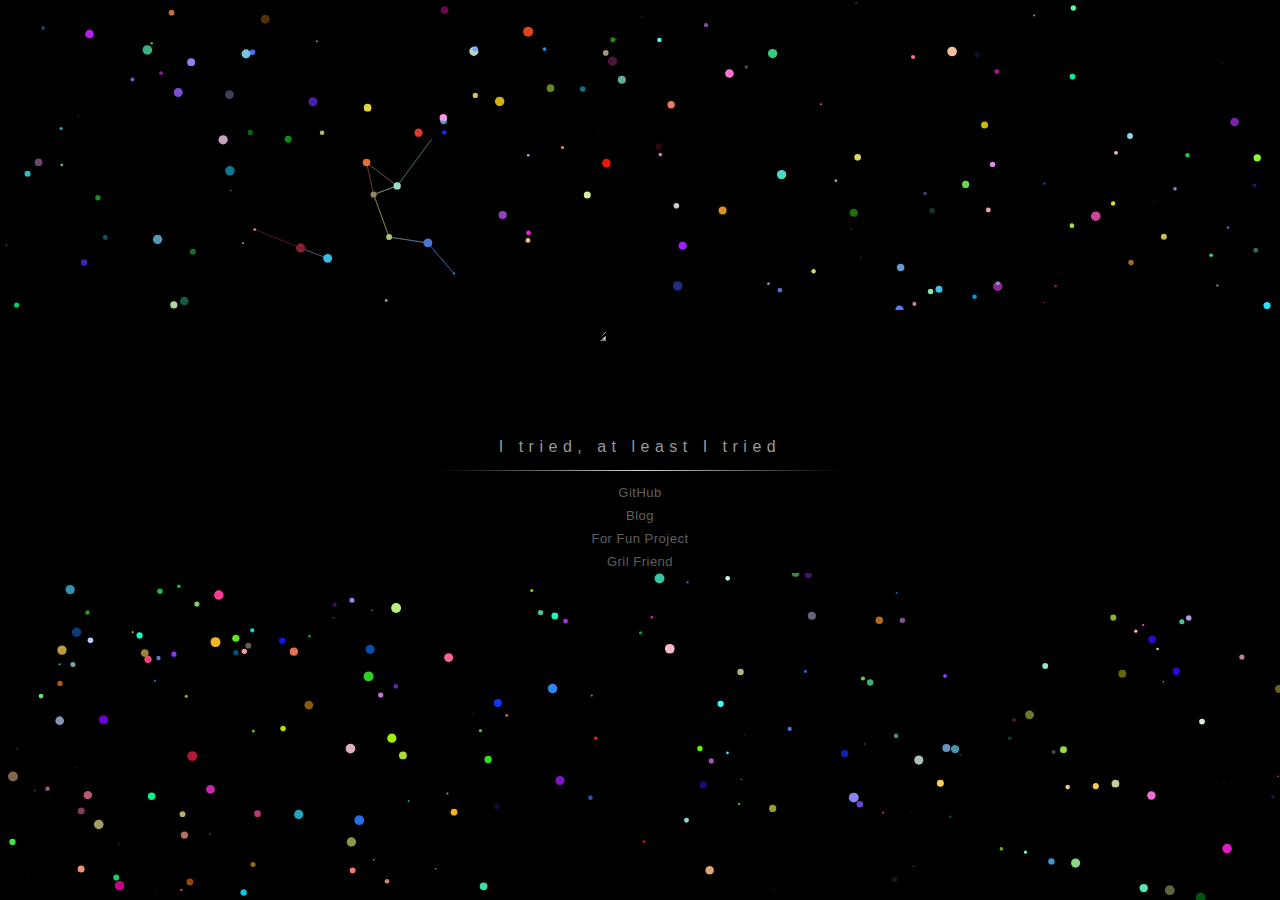
==== index.html @ 6a6e2ee4 "开放女朋友这栏" ====
<!DOCTYPE html>
<html>
	<head>
		<meta charset="UTF-8">
		<title>wasps site</title>
		<meta name="viewport" content="initial-scale=1, maximum-scale=1, user-scalable=no">
		<link rel="icon" href="http://img1.ph.126.net/SdeVSGY55wGQ1xHNrBN49g==/6632449851817384801.png" type="image/x-icon">
		<link href="css/public.css" rel="stylesheet" type="text/css" />
		<link href="css/index.css" rel="stylesheet" type="text/css" />
	</head>
	<body>
		<canvas id="canvas"></canvas>
		<div class="container">
			<div class="logo">
				<img src="http://img1.ph.126.net/QdvZCKHBlJFUzRUq4qMaRA==/1280711144051647189.jpg" />
			</div>
			<p class="sign">I tried, at least I tried</p>
			<hr />
			<p><a href="https://github.com/skycolor" >GitHub</a></p>
			<p><a href="http://www.cnblogs.com/skyHF/">Blog</a></p>
			<p><a href="project.html">For Fun Project</a></p>
			<p><a href="https://skycolor.github.io/girlFriend/">Gril Friend</a></p>
		</div>
		
		<script src="js/canvasEffect.js" type="application/javascript"></script>
		<script>
			particleEffect();
		</script>
	</body>
</html>
---- css/public.css ----
@charset "utf-8";
html{font-size:20px;}
html, body, div, span, applet, object, iframe, h1, h2, h3, h4, h5, h6, p, blockquote, pre, a, abbr, acronym, address, big, cite, code, del, dfn, em, img, ins, kbd, q, s, samp, small, strike, strong, sub, sup, tt, var, b, u, i, center, dl, dt, dd, ol, ul, li, fieldset, form, label, legend, table, caption, tbody, tfoot, thead, tr, th, td, article, aside, canvas, details, embed, figure, figcaption, footer, header, hgroup, menu, nav, output, ruby, section, summary, time, mark, audio, video,input { margin:0; padding:0; border:0; font-weight: normal; vertical-align:baseline;}
article, aside, details, figcaption, figure, footer, header, hgroup, menu, nav, section {display:block;}
body {font-family:"Microsoft YaHei", Arial, Helvetica, sans-serif;}
ol, ul { list-style:none;}
em, i{font-style: normal;}
blockquote, q { quotes:none;}
blockquote:before, blockquote:after, q:before, q:after { content:''; content:none;}
input, textarea { outline:0; resize:none; -webkit-appearance: none;}
a{display: block; height: auto; color: #333; text-decoration: none;}
input[type="submit"],input[type="reset"],input[type="button"],input{-webkit-appearance:none;border-radius:0;}
img{width: 100%; vertical-align: bottom;}
---- css/index.css ----
@charset "utf-8";
html,body{height: 100%;width: 100%;background: #000;}
#canvas{position: absolute;width: 100%;height: 100%;left: 0;top: 0;}


.container{position: absolute;width: 100%;top: 50%;left: 0;background: #000;margin-top: -140px;}
.container .logo{width: 100px;height: 100px;margin: 8px auto 16px;border-radius:50%;-webkit-border-radius: 50%;overflow: hidden;}
.container .sign{padding: 4px;text-align: center;color: #999;font-size: 16px;letter-spacing:5.5px;}
.container hr{max-width: 400px;height: 1px;border: none;background-image: linear-gradient(0deg, transparent, #d5d5d5, transparent);
    background-image: -webkit-linear-gradient(0deg, transparent, #d5d5d5, transparent);}
.container a{text-align: center;font-size: 13px;;color: #9e9e9e;padding: 4px 0;letter-spacing:.5px;opacity: .6;transition: opacity .5s ease;
	-webkit-transition: opacity .5s ease;} 
.container a:hover{opacity: 1;}
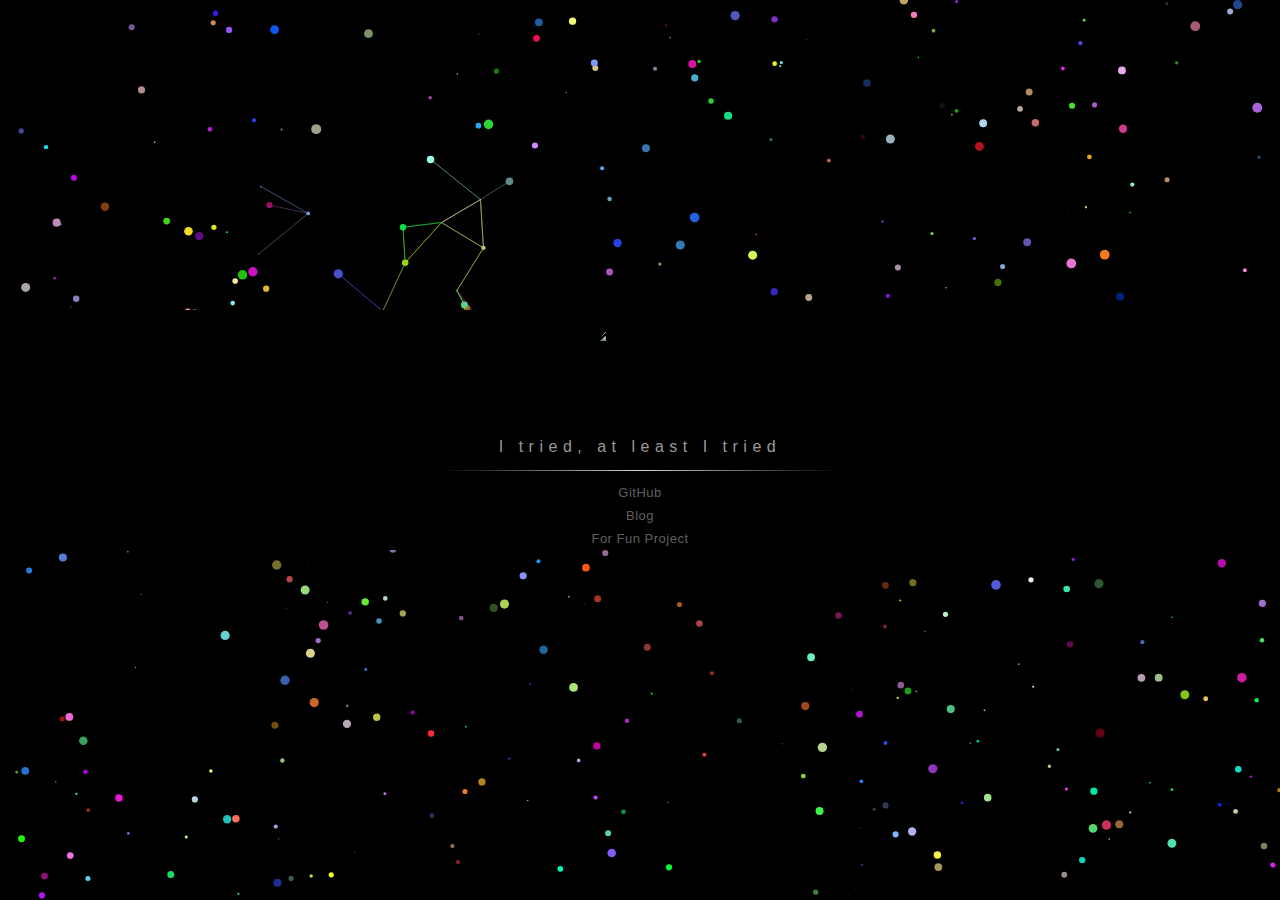
==== commit 9e0ed401: "关闭女朋友这栏" ====
--- a/index.html
+++ b/index.html
@@ -19,7 +19,7 @@
 			<p><a href="https://github.com/skycolor" >GitHub</a></p>
 			<p><a href="http://www.cnblogs.com/skyHF/">Blog</a></p>
 			<p><a href="project.html">For Fun Project</a></p>
-			<p><a href="https://skycolor.github.io/girlFriend/">Gril Friend</a></p>
+			<!--<p><a href="https://skycolor.github.io/girlFriend/">Gril Friend</a></p>-->
 		</div>
 		
 		<script src="js/canvasEffect.js" type="application/javascript"></script>
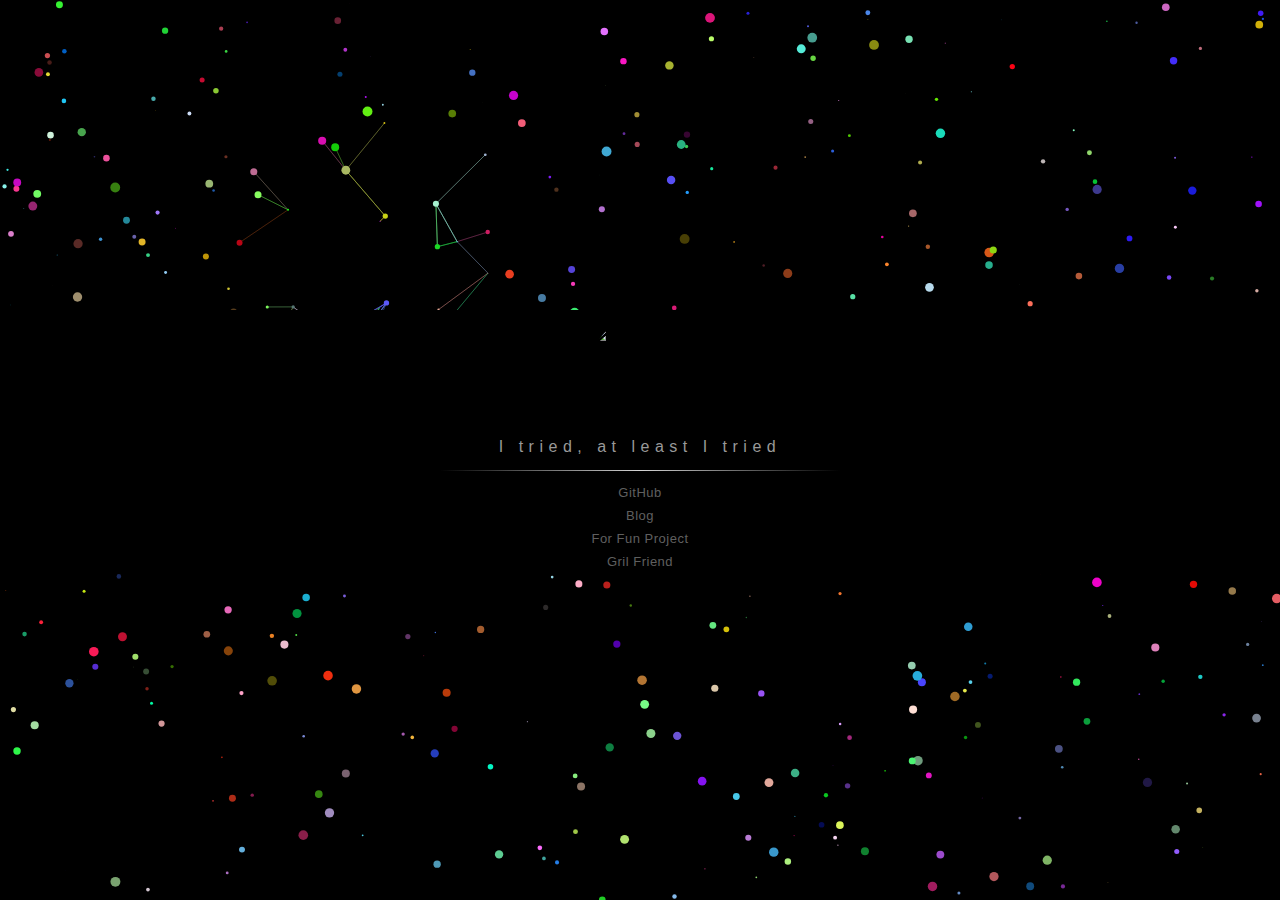
==== commit f48c6e9e: "还是提交" ====
--- a/index.html
+++ b/index.html
@@ -19,7 +19,7 @@
 			<p><a href="https://github.com/skycolor" >GitHub</a></p>
 			<p><a href="http://www.cnblogs.com/skyHF/">Blog</a></p>
 			<p><a href="project.html">For Fun Project</a></p>
-			<!--<p><a href="https://skycolor.github.io/girlFriend/">Gril Friend</a></p>-->
+			<p><a href="https://skycolor.github.io/girlFriend/">Gril Friend</a></p>
 		</div>
 		
 		<script src="js/canvasEffect.js" type="application/javascript"></script>
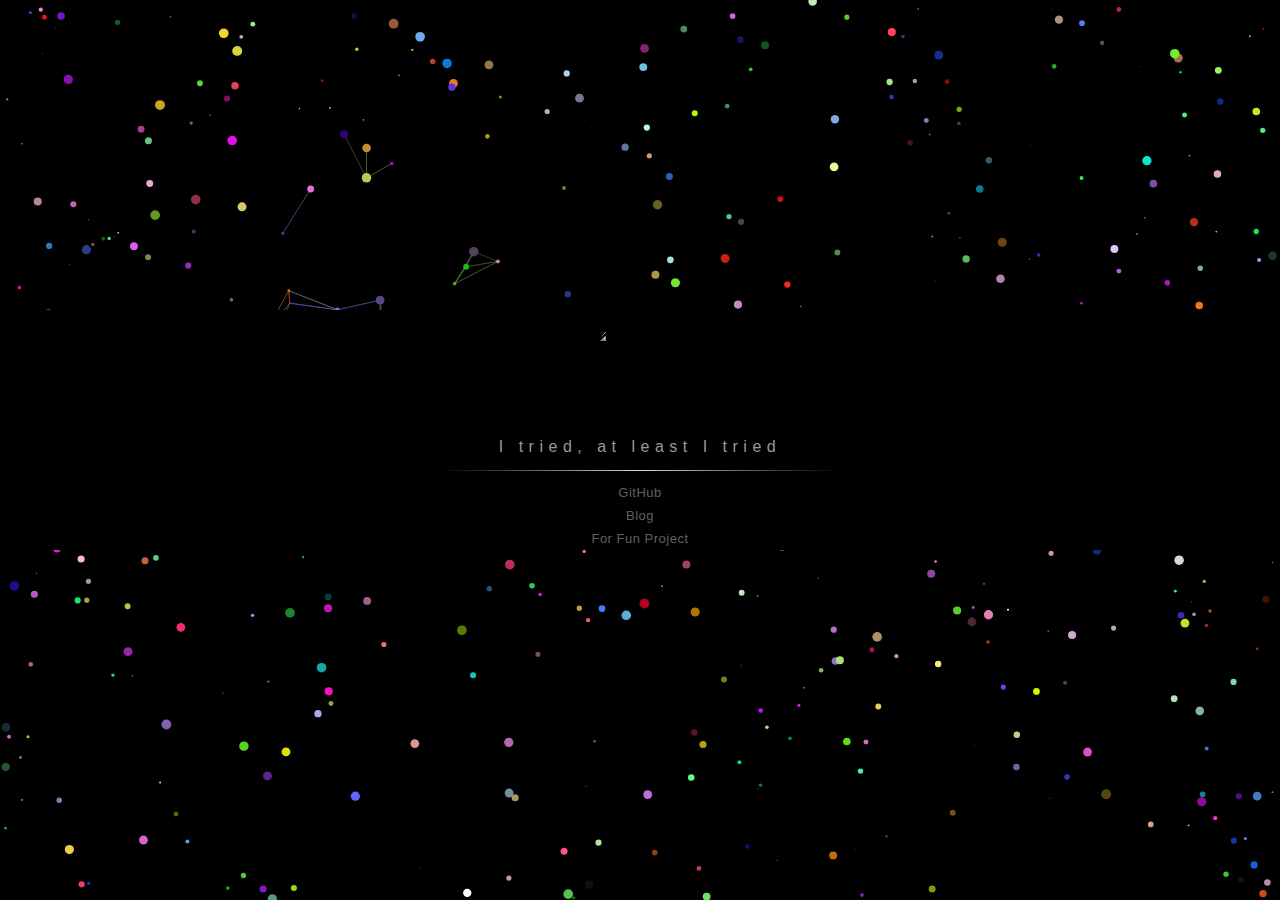
==== commit 83783f8b: "…" ====
--- a/index.html
+++ b/index.html
@@ -19,7 +19,7 @@
 			<p><a href="https://github.com/skycolor" >GitHub</a></p>
 			<p><a href="http://www.cnblogs.com/skyHF/">Blog</a></p>
 			<p><a href="project.html">For Fun Project</a></p>
-			<p><a href="https://skycolor.github.io/girlFriend/">Gril Friend</a></p>
+			<!--<p><a href="https://skycolor.github.io/girlFriend/">Gril Friend</a></p>-->
 		</div>
 		
 		<script src="js/canvasEffect.js" type="application/javascript"></script>
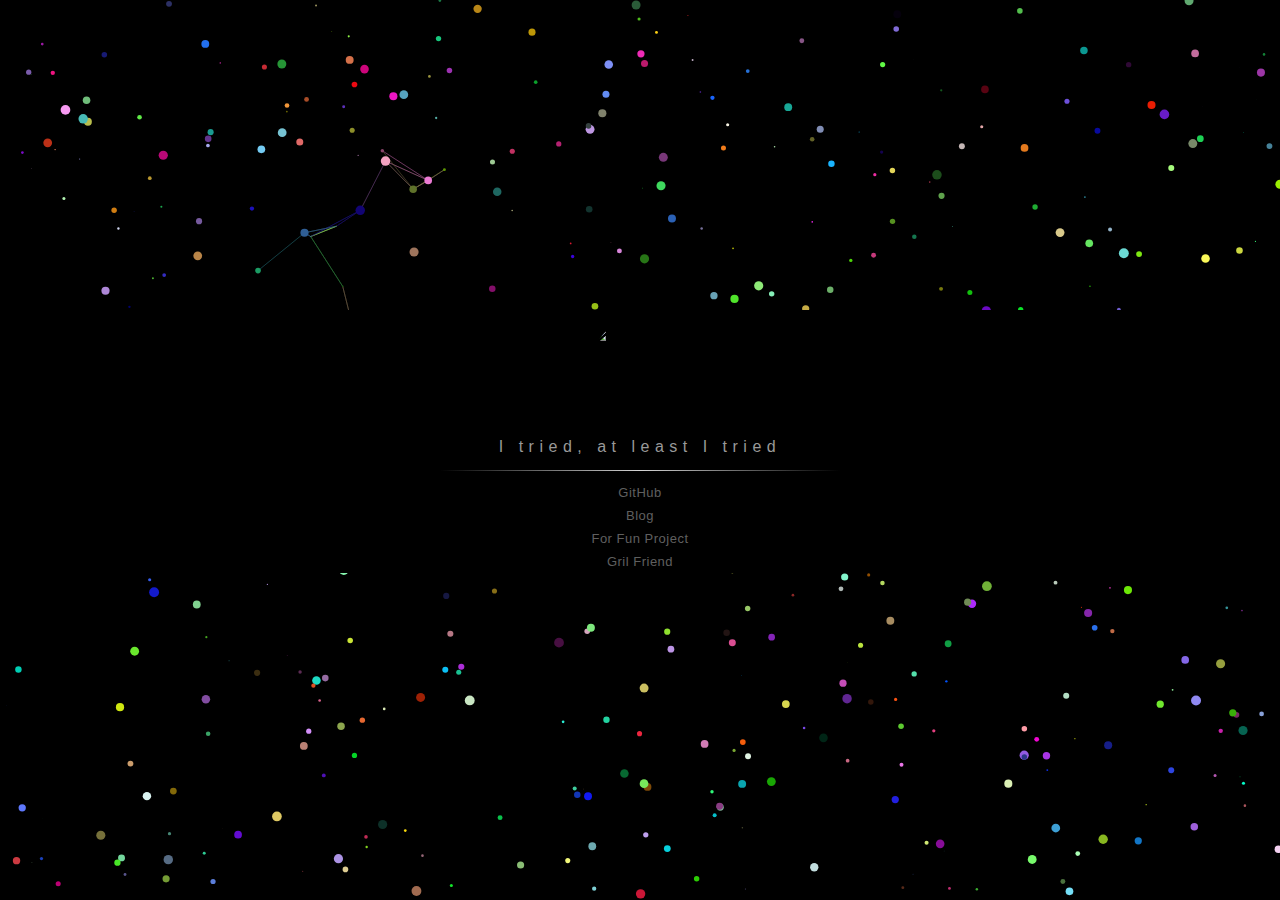
==== commit 95d74c69: "啦啦啦" ====
--- a/index.html
+++ b/index.html
@@ -19,7 +19,7 @@
 			<p><a href="https://github.com/skycolor" >GitHub</a></p>
 			<p><a href="http://www.cnblogs.com/skyHF/">Blog</a></p>
 			<p><a href="project.html">For Fun Project</a></p>
-			<!--<p><a href="https://skycolor.github.io/girlFriend/">Gril Friend</a></p>-->
+			<p><a href="https://skycolor.github.io/girlFriend/">Gril Friend</a></p>
 		</div>
 		
 		<script src="js/canvasEffect.js" type="application/javascript"></script>
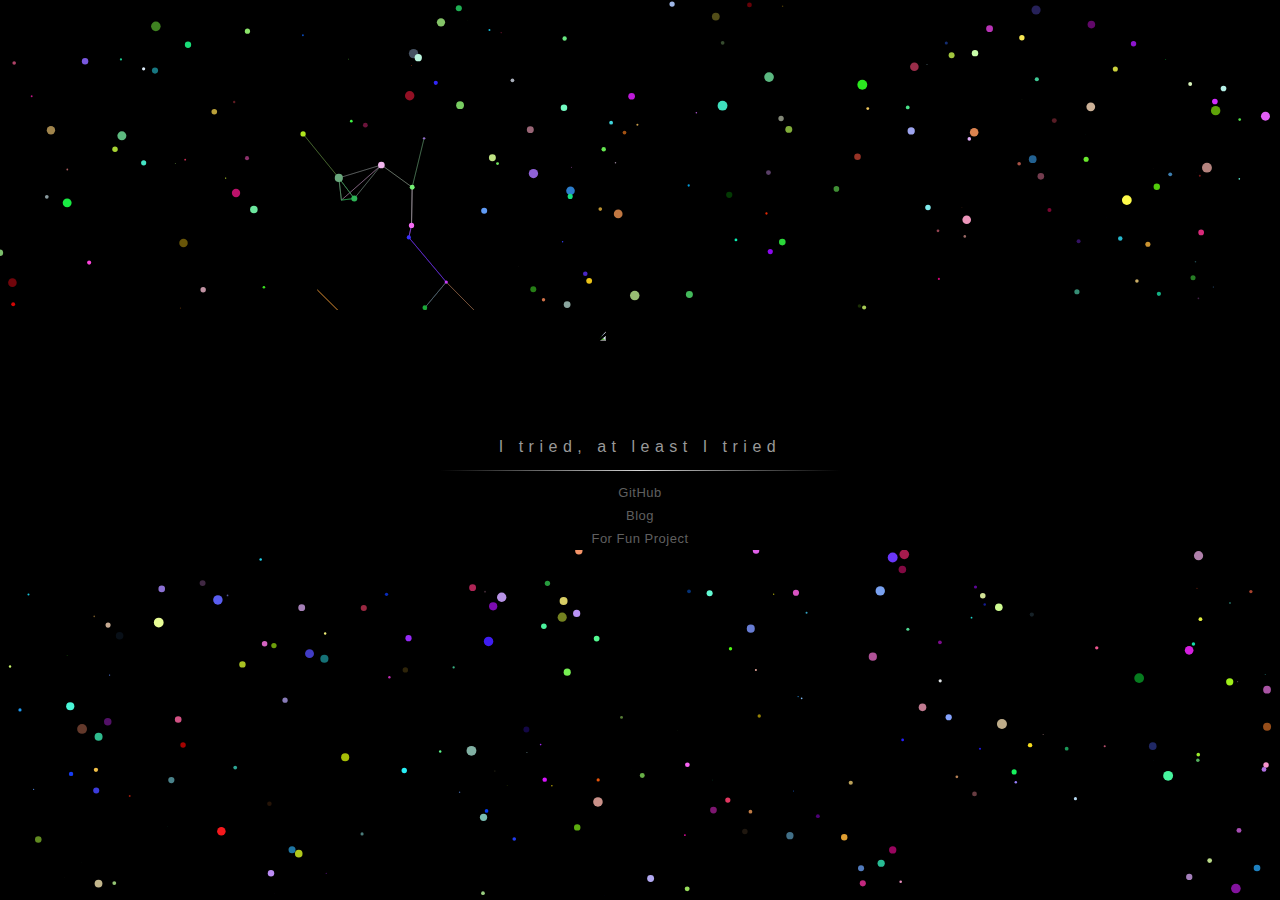
==== commit 4d721fb7: ".." ====
--- a/index.html
+++ b/index.html
@@ -19,7 +19,7 @@
 			<p><a href="https://github.com/skycolor" >GitHub</a></p>
 			<p><a href="http://www.cnblogs.com/skyHF/">Blog</a></p>
 			<p><a href="project.html">For Fun Project</a></p>
-			<p><a href="https://skycolor.github.io/girlFriend/">Gril Friend</a></p>
+			<!--<p><a href="https://skycolor.github.io/girlFriend/">Gril Friend</a></p>-->
 		</div>
 		
 		<script src="js/canvasEffect.js" type="application/javascript"></script>
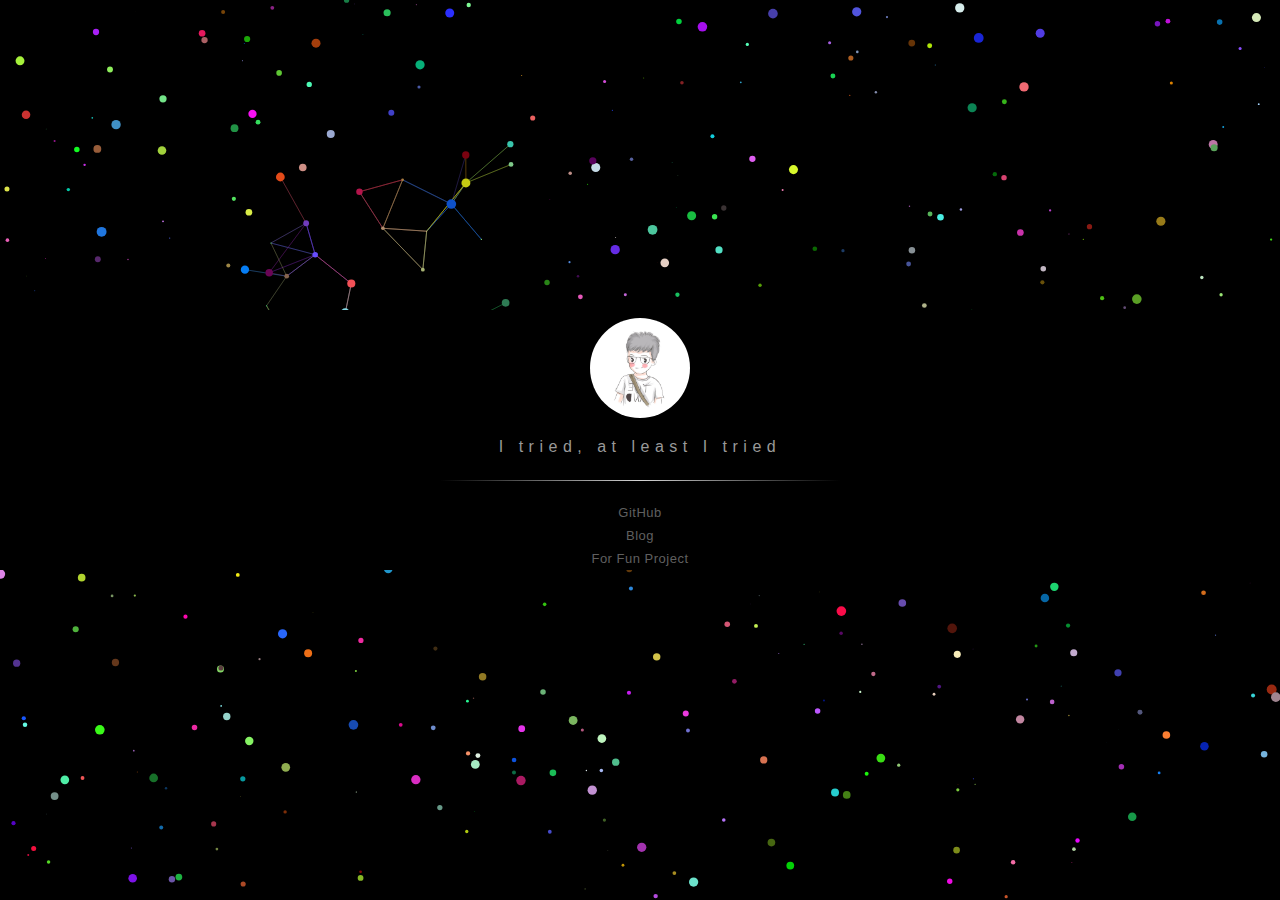
==== commit f6d26735: "修改图片" ====
--- a/index.html
+++ b/index.html
@@ -12,7 +12,7 @@
 		<canvas id="canvas"></canvas>
 		<div class="container">
 			<div class="logo">
-				<img src="http://img1.ph.126.net/QdvZCKHBlJFUzRUq4qMaRA==/1280711144051647189.jpg" />
+				<img src="img/logo.jpg" />
 			</div>
 			<p class="sign">I tried, at least I tried</p>
 			<hr />
--- a/css/public.css
+++ b/css/public.css
@@ -10,4 +10,26 @@
 input, textarea { outline:0; resize:none; -webkit-appearance: none;}
 a{display: block; height: auto; color: #333; text-decoration: none;}
 input[type="submit"],input[type="reset"],input[type="button"],input{-webkit-appearance:none;border-radius:0;}
-img{width: 100%; vertical-align: bottom;}+img{width: 100%; vertical-align: bottom;}
+
+@media screen and (min-width:360px) {
+    html{font-size:22.5px;}
+}
+@media screen and (min-width:375px) {
+    html{font-size:23.4375px;}
+}
+@media screen and (min-width:384px) {
+    html{font-size:24px;}
+}
+@media screen and (min-width:412px) {
+    html{font-size:25.75px;}
+}
+@media screen and (min-width:414px) {
+    html{font-size:25.875px;}
+}
+@media screen and (min-width:480px) {
+    html{font-size:30px;}
+}
+@media screen and (min-width:640px) {
+    html{font-size:40px;}
+}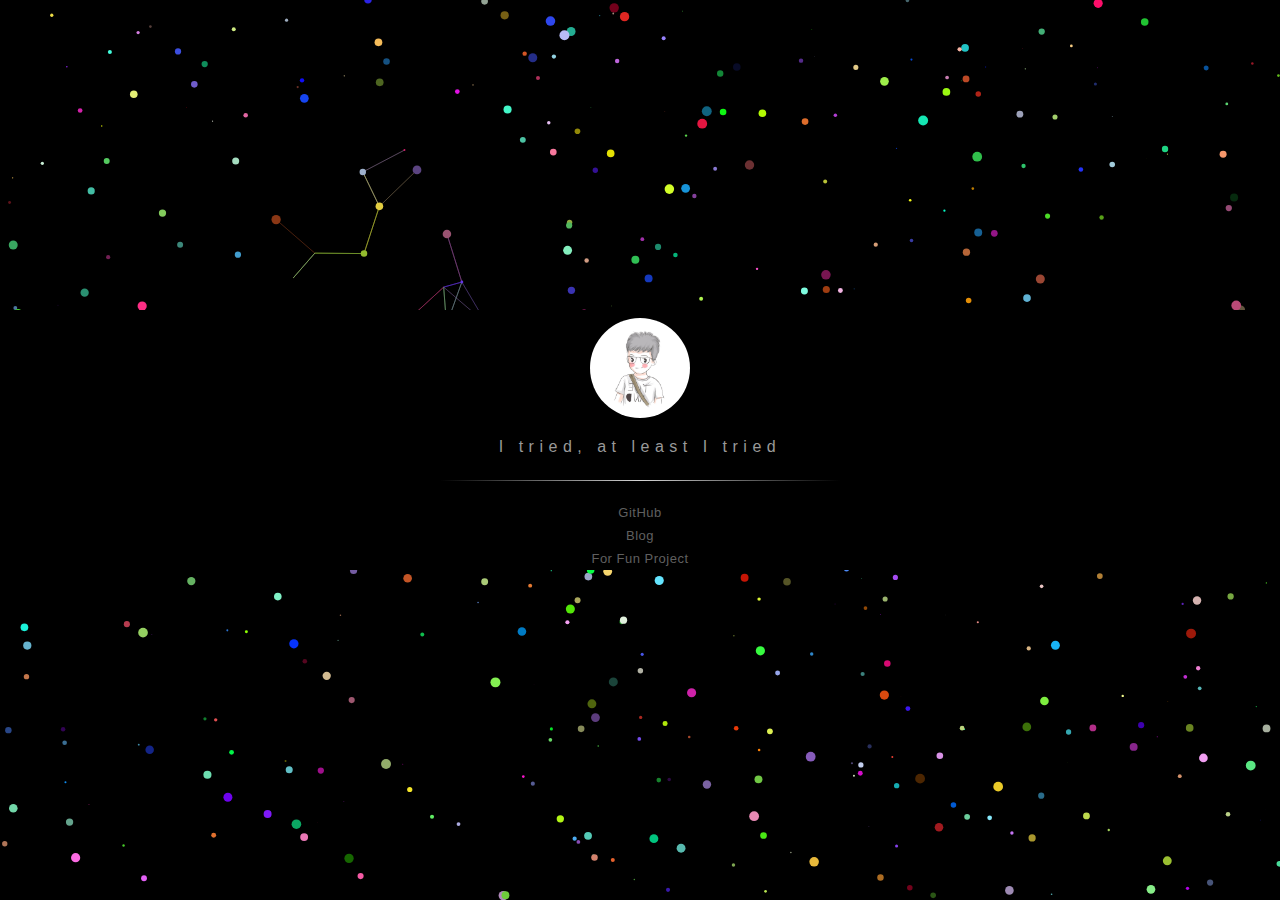
==== commit fdd98358: "修改跳转" ====
--- a/index.html
+++ b/index.html
@@ -17,7 +17,7 @@
 			<p class="sign">I tried, at least I tried</p>
 			<hr />
 			<p><a href="https://github.com/skycolor" >GitHub</a></p>
-			<p><a href="http://www.cnblogs.com/skyHF/">Blog</a></p>
+			<p><a href="https://skycolor.github.io/blog/dist/">Blog</a></p>
 			<p><a href="project.html">For Fun Project</a></p>
 			<!--<p><a href="https://skycolor.github.io/girlFriend/">Gril Friend</a></p>-->
 		</div>
